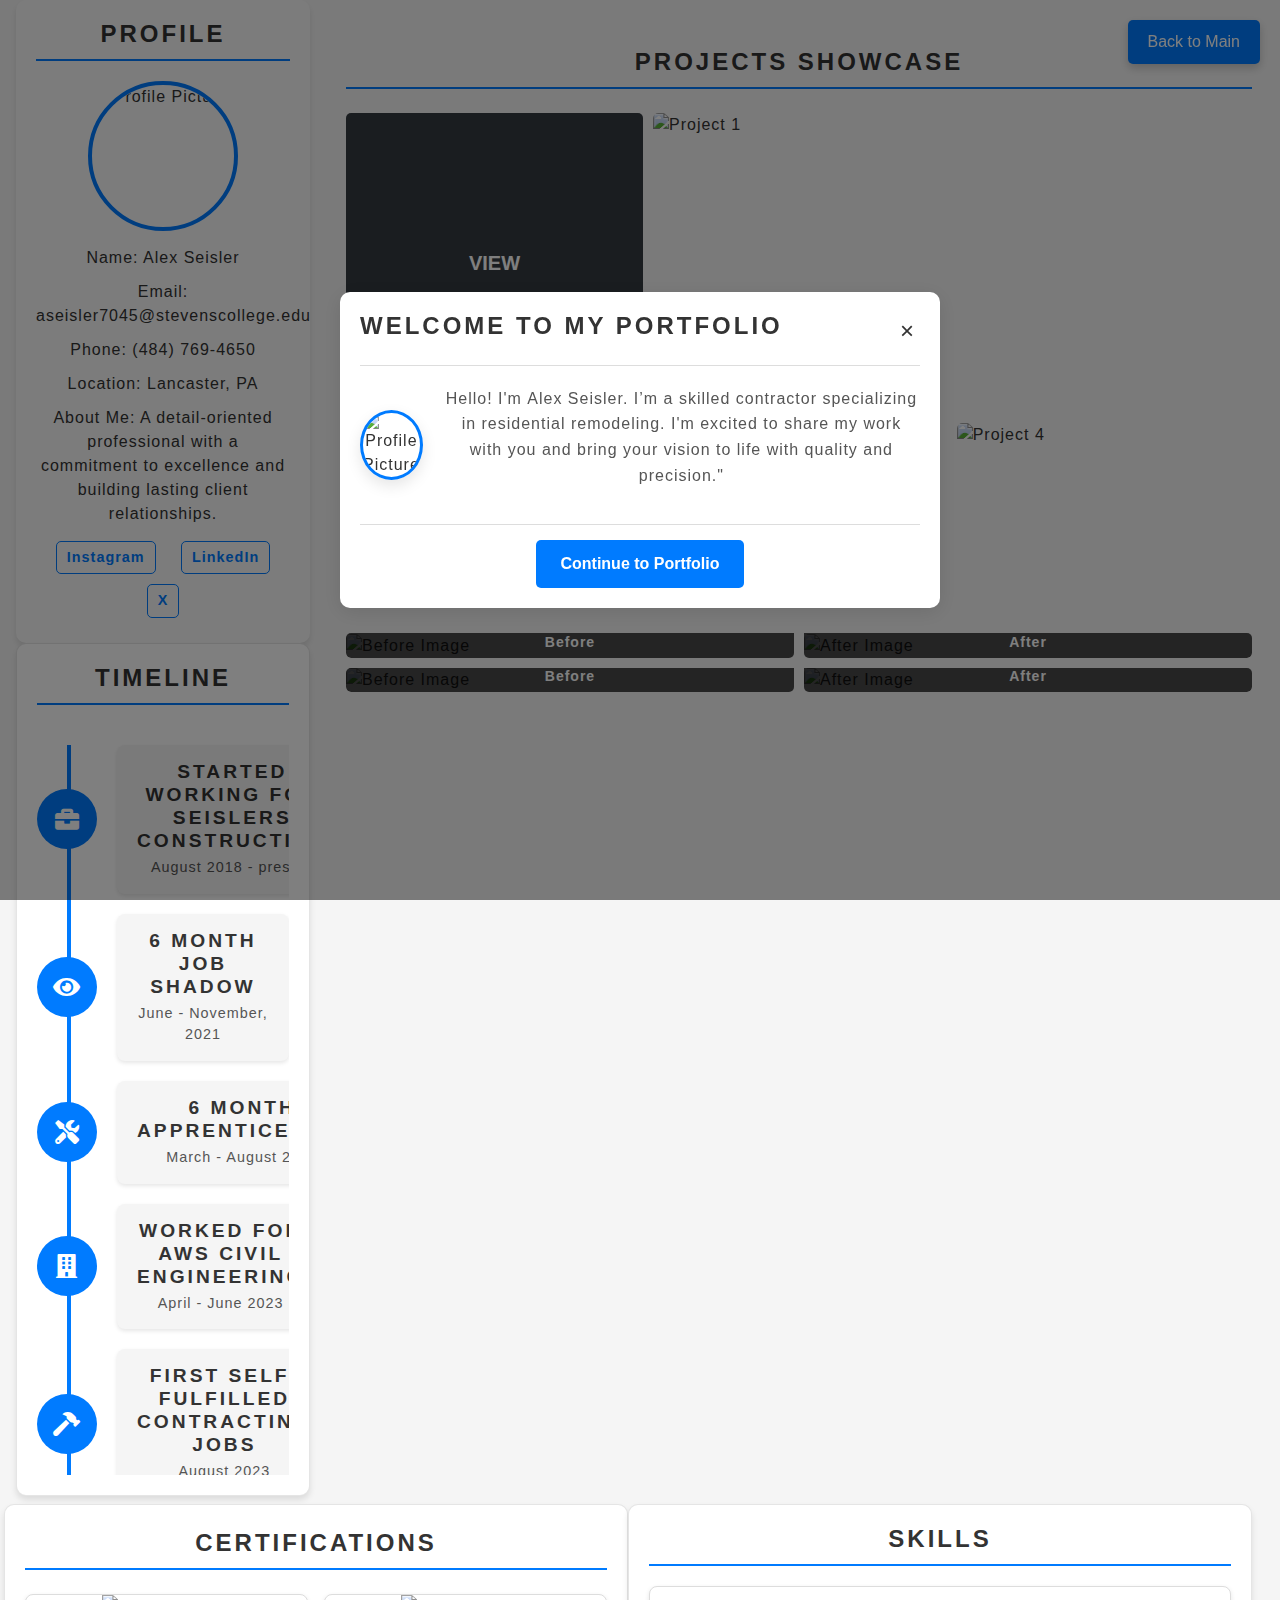
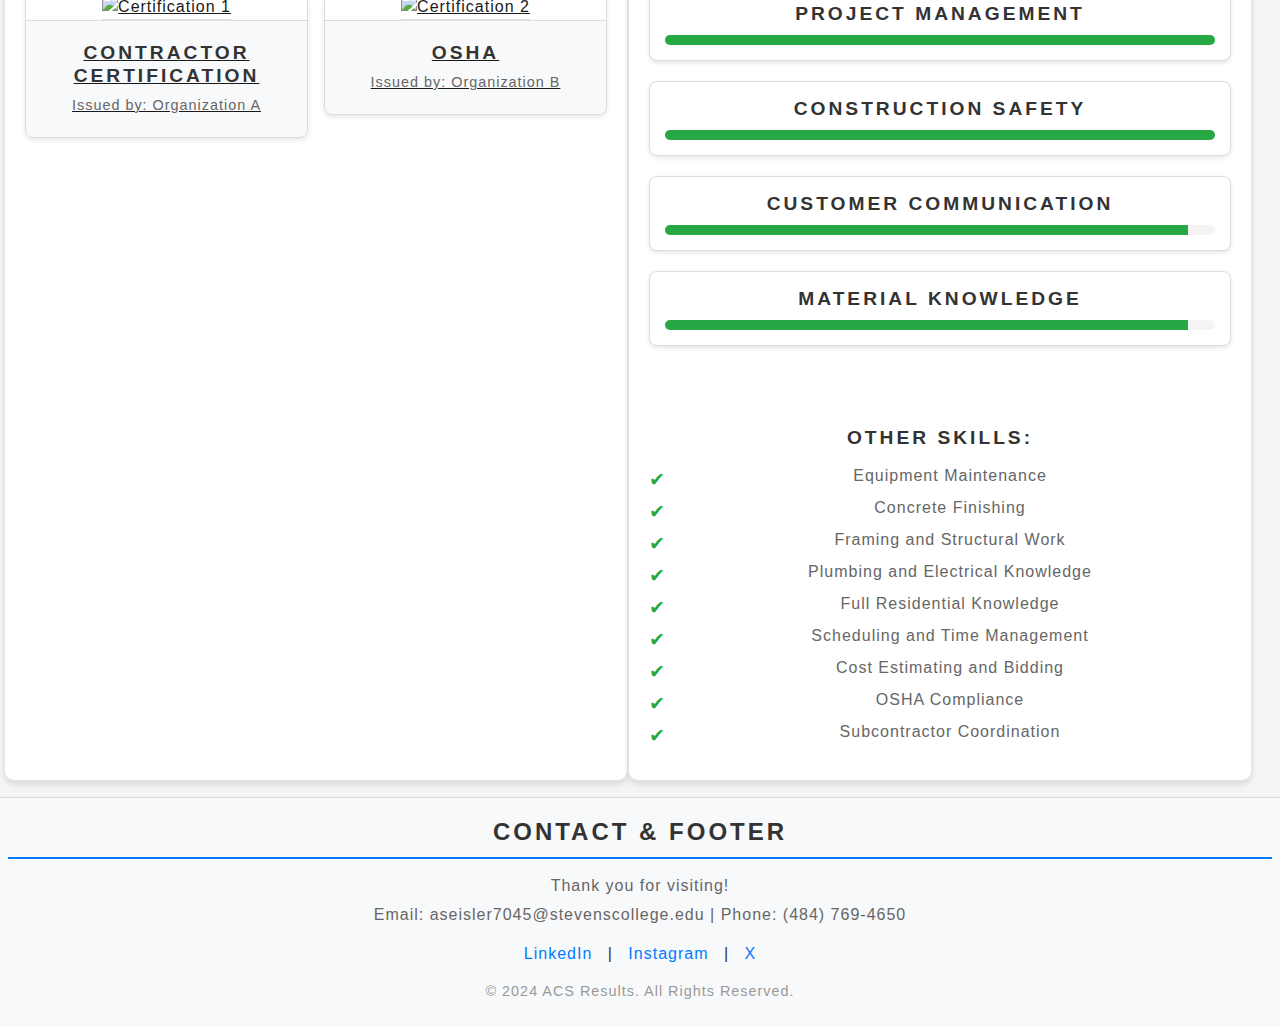
==== Alexander-Thomas-Portfolio/index.html @ a81b7d32 "Adding in folders for new templates" ====
<!DOCTYPE html>
<html lang="en">
<head>
  <meta charset="UTF-8">
  <meta name="viewport" content="width=device-width, initial-scale=1.0">
  <title>Alex Seislers Portfolio</title>
  <!-- Link to the Bootswatch Cosmo Theme -->
  <link href="../bootstrapThemes/bootstrap.min.css" rel="stylesheet">
  <link href="styles.css" rel="stylesheet">
  <script src="script.js"></script>
  <link href="https://cdnjs.cloudflare.com/ajax/libs/font-awesome/5.15.4/css/all.min.css" rel="stylesheet">
</head>
<body>
    <!--Back to main button-->
    <button id="backToMain" class="back-to-main-btn" onclick="window.location.href = '../index.html';">
        Back to Main
      </button>
<!-- Intro Popup -->
<div id="introPopup" class="popup-overlay" onclick="closePopup()">
    <div class="popup-content" onclick="event.stopPropagation()">
      <div class="popup-header">
        <h5 class="popup-title">Welcome to My Portfolio</h5>
        <button id="closePopup" class="popup-close-btn" onclick="closePopup()">×</button>
      </div>
      <div class="popup-body">
        <div class="popup-profile">
          <img src="images/images/Profile1.jpg" alt="Profile Picture" class="popup-profile-img">
        </div>
        <div class="popup-description">
          <p>Hello! I'm <strong>Alex Seisler.</strong> I’m a skilled contractor specializing in residential remodeling. I'm excited to share my work with you and bring your vision to life with quality and precision."</p>
        </div>
      </div>
      <div class="popup-footer">
        <button id="continueButton" class="popup-continue-btn" onclick="closePopup()">Continue to Portfolio</button>
      </div>
    </div>
  </div>



  <div class="container-fluid px-3">
    <!-- Desktop Layout -->
    <div class="row">
      <!-- Left Column: Profile and Timeline -->
      <div class="col-lg-3 col-md-4 col-12">
        <!-- Profile Section -->
        <div class="section profile-card">
            <h4>Profile</h4>
            <img src="images/images/Profile1.jpg" alt="Profile Picture" class="profile-img">
            <div class="profile-info">
              <p><strong>Name:</strong> Alex Seisler</p>
              <p><strong>Email:</strong> aseisler7045@stevenscollege.edu</p>
              <p><strong>Phone:</strong> (484) 769-4650</p>
              <p><strong>Location:</strong> Lancaster, PA</p>
              <p><strong>About Me:</strong> A detail-oriented professional with a commitment to excellence and building lasting client relationships.</p>
              <div class="portfolio-links">
                <a href="https://www.instagram.com/alex_seisler/" target="_blank">Instagram</a>
                <a href="https://www.linkedin.com/in/alexseisler/" target="_blank">LinkedIn</a>
                <a href="https://x.com/AlexSeisler" target="_blank">X</a>
              </div>
            </div>
          </div>

        <!-- Timeline Section -->
        
          

        <div class="section timeline bg-light">
          <h4>Timeline</h4>
          <div class="timeline-container">
            <div class="timeline-item">
              <div class="timeline-icon">
                <i class="fas fa-briefcase"></i>
              </div>
              <div class="timeline-content">
                <h5>Started Working for Seislers Construction</h5>
                <p>August 2018 - present</p>
              </div>
            </div>
            <div class="timeline-item">
              <div class="timeline-icon">
                <i class="fas fa-eye"></i> <!-- Icon for job shadow -->
              </div>
              <div class="timeline-content">
                <h5>6 month job shadow</h5>
                <p>June - November, 2021</p>
              </div>
            </div>
            <div class="timeline-item">
              <div class="timeline-icon">
                <i class="fas fa-tools"></i> <!-- Icon for apprenticeship -->
              </div>
              <div class="timeline-content">
                <h5>6 month apprenticeship</h5>
                <p>March - August 2022</p>
              </div>
            </div>
            <div class="timeline-item">
              <div class="timeline-icon">
                <i class="fas fa-building"></i> <!-- Icon for AWS Civil Engineering -->
              </div>
              <div class="timeline-content">
                <h5>Worked for AWS Civil Engineering</h5>
                <p>April - June 2023</p>
              </div>
            </div>
            <div class="timeline-item">
              <div class="timeline-icon">
                <i class="fas fa-hammer"></i> <!-- Icon for first contracting jobs -->
              </div>
              <div class="timeline-content">
                <h5>First self-fulfilled contracting jobs</h5>
                <p>August 2023</p>
              </div>
            </div>
          </div>
        </div>
        
          
      </div>
          

      <!-- Right Column: Projects, Certifications, Skills -->
      <div class="col-lg-9 col-md-8 col-12">
        <!-- Projects Showcase -->
        <div class="container mt-5">
            <h4 class="text-center mb-4">Projects Showcase</h4>
            <div class="projects-showcase">
                <!-- View Showcase Button -->
                <div class="showcase-item showcase-button">
                    <button class="btn btn-dark w-100 h-100 py-5 view-showcase-text" data-bs-toggle="modal" data-bs-target="#carouselModal">
                        View
                    </button>
                </div>
    
                <!-- Project Images with Different Sizes -->
                <div class="showcase-item large">
                    <img src="images/Contracting/project2-11.jpg" alt="Project 1" class="img-fluid" data-bs-toggle="modal" data-bs-target="#carouselModal" data-bs-slide-to="0">
                </div>
                <div class="showcase-item medium">
                    <img src="images/Contracting/project2-9.jpg" alt="Project 2" class="img-fluid" data-bs-toggle="modal" data-bs-target="#carouselModal" data-bs-slide-to="1">
                </div>
                <div class="showcase-item medium">
                    <img src="images/Contracting/project2-10.jpg" alt="Project 3" class="img-fluid" data-bs-toggle="modal" data-bs-target="#carouselModal" data-bs-slide-to="2">
                </div>
                <div class="showcase-item medium">
                    <img src="images/Contracting/project2-6.jpg" alt="Project 4" class="img-fluid" data-bs-toggle="modal" data-bs-target="#carouselModal" data-bs-slide-to="3">
                </div>
    
                <!-- Before and After Pairs -->
                <div class="showcase-item pair">
                    <div class="before" data-label="Before">
                        <img src="images/Contracting/project1-5.jpg" alt="Before Image" class="img-fluid" data-bs-toggle="modal" data-bs-target="#carouselModal" data-bs-slide-to="4">
                    </div>
                    <div class="after" data-label="After">
                        <img src="images/Contracting/project1-10.jpg" alt="After Image" class="img-fluid" data-bs-toggle="modal" data-bs-target="#carouselModal" data-bs-slide-to="5">
                    </div>
                </div>
    
                <div class="showcase-item pair">
                    <div class="before" data-label="Before">
                        <img src="images/Contracting/project3-1.jpg" alt="Before Image" class="img-fluid" data-bs-toggle="modal" data-bs-target="#carouselModal" data-bs-slide-to="6">
                    </div>
                    <div class="after" data-label="After">
                        <img src="images/Contracting/project3-6.jpg" alt="After Image" class="img-fluid" data-bs-toggle="modal" data-bs-target="#carouselModal" data-bs-slide-to="7">
                    </div>
                </div>
            </div>
        </div>
    
        <!-- Modal for Carousel -->
        <div class="modal fade" id="carouselModal" tabindex="-1" aria-labelledby="carouselModalLabel" aria-hidden="true">
            <div class="modal-dialog custom-modal-size">
                <div class="modal-content">
                    <div class="modal-header">
                        <h5 class="modal-title" id="carouselModalLabel">Project Details</h5>
                        <button type="button" class="btn-close" data-bs-dismiss="modal" aria-label="Close"></button>
                    </div>
                    <div class="modal-body">
                        <div id="carouselExample" class="carousel slide" data-bs-ride="carousel">
                            <div class="carousel-inner">
                                <!-- Carousel items -->
                                <div class="carousel-item active" data-bs-interval="false">
                                    <img src="images/Contracting/project2-11.jpg" class="d-block w-100" alt="Project 1">
                                    <div class="carousel-caption d-none d-md-block">
                                        <h5>Project 1</h5>
                                        <p>Installing fire code ceiling drywall</p>
                                    </div>
                                </div>
                                <div class="carousel-item" data-bs-interval="false">
                                    <img src="images/Contracting/project2-9.jpg" class="d-block w-100" alt="Project 2">
                                    <div class="carousel-caption d-none d-md-block">
                                        <h5>Project 2</h5>
                                        <p>Basic drywall paneling</p>
                                    </div>
                                </div>
                                <div class="carousel-item" data-bs-interval="false">
                                    <img src="images/Contracting/project2-10.jpg" class="d-block w-100" alt="Project 3">
                                    <div class="carousel-caption d-none d-md-block">
                                        <h5>Project 3</h5>
                                        <p>Rechecking all screws, prepping for FRP</p>
                                    </div>
                                </div>
                                <div class="carousel-item" data-bs-interval="false">
                                    <img src="images/Contracting/project2-6.jpg" class="d-block w-100" alt="Project 4">
                                    <div class="carousel-caption d-none d-md-block">
                                        <h5>Project 4</h5>
                                        <p>Setting glue, to install FRP</p>
                                    </div>
                                </div>
                                <div class="carousel-item" data-bs-interval="false">
                                    <img src="images/Contracting/project1-5.jpg" class="d-block w-100" alt="Before">
                                    <div class="carousel-caption d-none d-md-block">
                                        <h5>Before</h5>
                                        <p>Framing a second story to a residential house</p>
                                    </div>
                                </div>
                                <div class="carousel-item" data-bs-interval="false">
                                    <img src="images/Contracting/project1-10.jpg" class="d-block w-100" alt="After">
                                    <div class="carousel-caption d-none d-md-block">
                                        <h5>After</h5>
                                        <p>Framing completed</p>
                                    </div>
                                </div>
                                <div class="carousel-item" data-bs-interval="false">
                                    <img src="images/Contracting/project3-1.jpg" class="d-block w-100" alt="Before">
                                    <div class="carousel-caption d-none d-md-block">
                                        <h5>Before</h5>
                                        <p>Patio/pavillion, set the layout up</p>
                                    </div>
                                </div>
                                <div class="carousel-item" data-bs-interval="false">
                                    <img src="images/Contracting/project3-6.jpg" class="d-block w-100" alt="After">
                                    <div class="carousel-caption d-none d-md-block">
                                        <h5>After</h5>
                                        <p>Finished results</p>
                                    </div>
                                </div>
                            </div>
                            <!-- Carousel Controls -->
                            <button class="carousel-control-prev" type="button" data-bs-target="#carouselExample" data-bs-slide="prev">
                                <span class="carousel-control-prev-icon" aria-hidden="true"></span>
                                <span class="visually-hidden">Previous</span>
                            </button>
                            <button class="carousel-control-next" type="button" data-bs-target="#carouselExample" data-bs-slide="next">
                                <span class="carousel-control-next-icon" aria-hidden="true"></span>
                                <span class="visually-hidden">Next</span>
                            </button>
                        </div>
                    </div>
                </div>
            </div>
        </div>
    </div>
    
    <!-- JavaScript for Carousel Modal -->
    <script>
        document.addEventListener('DOMContentLoaded', () => {
        // Attach click event to all project images for carousel modal
        document.querySelectorAll('.showcase-item img').forEach(image => {
            image.addEventListener('click', () => {
                const index = image.getAttribute('data-bs-slide-to'); // Get the data-bs-slide-to attribute
                const carousel = new bootstrap.Carousel(document.querySelector('#carouselExample'));
                carousel.to(index); // Set the carousel to the clicked image's index

                const modal = new bootstrap.Modal(document.getElementById('carouselModal'));
                modal.show(); // Show the modal with the carousel
            });
        });

        const modalElement = document.getElementById('carouselModal');

        // Event when modal is hidden
        modalElement.addEventListener('hidden.bs.modal', function () {
            // Ensure the backdrop is removed
            const backdrops = document.querySelectorAll('.modal-backdrop');
            backdrops.forEach(backdrop => backdrop.remove());

            // Reset the carousel to the first slide
            const carousel = new bootstrap.Carousel(document.querySelector('#carouselExample'));
            carousel.to(0);

            // Re-enable scrolling on the main page
            document.body.classList.remove('modal-open');
            document.body.style.overflow = '';
            document.body.style.paddingRight = '';
        });

        // Explicitly handle modal close button to avoid lingering styles
        const closeButton = document.querySelector('.btn-close');
        closeButton.addEventListener('click', function () {
            const modal = bootstrap.Modal.getInstance(modalElement); // Get the modal instance
            modal.hide(); // Hide the modal explicitly
        });
    });

    </script>
    
    
        
          

        <!-- Certifications and Skills -->
        <div class="row mt-2">
            <div class="col-lg-6 col-md-6 col-12 section bg-light py-4">
                <h4 class="text-center mb-4">Certifications</h4>
                <div class="row g-3">
                    <!-- Certification Card 1 -->
                    <div class="col-md-6">
                        <a href="https://hic.attorneygeneral.gov/login.aspx" target="_blank" class="cert-link">
                            <div class="cert-card">
                                <div class="cert-img">
                                    <img src="images/images/1486070756_blob.jpg" alt="Certification 1" class="img-fluid">
                                </div>
                                <div class="cert-info">
                                    <h5>Contractor Certification</h5>
                                    <p>Issued by: Organization A</p>
                                </div>
                            </div>
                        </a>
                    </div>
                
                    <!-- Certification Card 2 -->
                    <div class="col-md-6">
                        <a href="https://www.oshaeducationcenter.com/osha-10-hour-training/?gad_source=1&gclid=EAIaIQobChMIvsDOxoaFigMV8UdHAR1AxSDAEAAYASAAEgL7evD_BwE" target="_blank" class="cert-link">
                            <div class="cert-card">
                                <div class="cert-img">
                                    <img src="images/images/Osha.png" alt="Certification 2" class="img-fluid">
                                </div>
                                <div class="cert-info">
                                    <h5>OSHA</h5>
                                    <p>Issued by: Organization B</p>
                                </div>
                            </div>
                        </a>
                    </div>
                </div>
                
              </div>
              <div class="col-lg-6 col-md-6 col-12 section bg-light">
                <h4>Skills</h4>
                <div class="skills-container">
                  <!-- Left side: Progress Bar Skills -->
                  <div class="progress-skills">
                    <div class="skill-card">
                      <h5>Project Management</h5>
                      <div class="skill-bar">
                        <div class="skill-level" style="width: 100%;"></div>
                      </div>
                    </div>
                    <div class="skill-card">
                      <h5>Construction Safety</h5>
                      <div class="skill-bar">
                        <div class="skill-level" style="width: 100%;"></div>
                      </div>
                    </div>
                    <div class="skill-card">
                      <h5>Customer Communication</h5>
                      <div class="skill-bar">
                        <div class="skill-level" style="width: 95%;"></div>
                      </div>
                    </div>
                    <div class="skill-card">
                      <h5>Material Knowledge</h5>
                      <div class="skill-bar">
                        <div class="skill-level" style="width: 95%;"></div>
                      </div>
                    </div>
                  </div>
                  <!-- Right side: Additional Skills (Without Progress Bars) -->
                  <div class="additional-skills">
                    <h5>Other Skills:</h5>
                    <ul>
                      <li>Equipment Maintenance</li>
                      <li>Concrete Finishing</li>
                      <li>Framing and Structural Work</li>
                      <li>Plumbing and Electrical Knowledge</li>
                      <li>Full Residential Knowledge</li>
                      <li>Scheduling and Time Management</li>
                      <li>Cost Estimating and Bidding</li>
                      <li>OSHA Compliance</li>
                      <li>Subcontractor Coordination</li>
                    </ul>
                  </div>
                </div>
              </div>
              
              
        </div>
      </div>
    </div>
    <!-- Footer -->
    <div class="row mt-3">
        <div class="col-12 section footer">
          <h4>Contact & Footer</h4>
          <p>Thank you for visiting!</p>
          <p>Email: aseisler7045@stevenscollege.edu | Phone: (484) 769-4650</p>
          <div class="footer-links">
            <a href="https://www.instagram.com/alex_seisler/" target="_blank">LinkedIn</a> | 
            <a href="https://www.instagram.com/alex_seisler/" target="_blank">Instagram</a> | 
            <a href="https://x.com/AlexSeisler" target="_blank">X</a>
          </div>
          <p>&copy; 2024 ACS Results. All Rights Reserved.</p>
        </div>
      </div>
  </div>

  <!-- Bootstrap JS (required for modal functionality) -->
  <script src="https://cdn.jsdelivr.net/npm/bootstrap@5.3.0/dist/js/bootstrap.bundle.min.js"></script>
  <script>
    // JavaScript to open the modal and jump to the clicked image
  document.querySelectorAll('.clickable-image').forEach((image, index) => {
    image.addEventListener('click', () => {
        const carousel = new bootstrap.Carousel(document.querySelector('#carouselExample'));
        carousel.to(index);  // Jump to the clicked image's position in the carousel
        var modal = new bootstrap.Modal(document.getElementById('carouselModal'));
        modal.show(); // Show the modal
    });
});
  </script>
</body>
</html>
---- Alexander-Thomas-Portfolio/styles.css ----
/* Base Styles */
body {
    font-family: 'Roboto', sans-serif;
    margin: 0;
    padding: 0;
    background: var(--bg-color);
    color: var(--text-color);
  }
  
  h4 {
    font-size: 1.5rem;
    color: var(--accent-color);
    border-bottom: 2px solid var(--accent-color);
    padding-bottom: 10px;
    margin-bottom: 15px;
  }
  
  /* Main Section */
  .main {
    padding: 20px;
    margin-bottom: 20px;
    border-radius: 8px;
    background: var(--section-bg);
    box-shadow: 0 2px 8px rgba(0, 0, 0, 0.1);
  }
  
  /* Profile Section */
/* Profile Section Styles */

  /* General Section Styling */
.section {
    background-color: var(--bg-light-color, #f9f9f9);
    padding: 20px;
    border-radius: 10px;
    box-shadow: 0 4px 6px rgba(0, 0, 0, 0.1);
    text-align: center;
    transition: transform 0.3s ease, box-shadow 0.3s ease;
  }
  
  .section:hover {
    box-shadow: 0 8px 12px rgba(0, 0, 0, 0.2);
  }
  
  .section h4 {
    font-size: 1.5rem;
    color: var(--primary-color, #333);
    margin-bottom: 20px;
    font-weight: bold;
  }
  
  .section {
    animation: fadeIn 0.6s ease;
  }
  
  /* Profile Card Specific Sizing */
  .profile-card {
    max-width: 400px;
    margin: 0 auto;
  }
  .profile-card:hover{
    transform: scale(1.05);
  }
  
  .profile-img {
    border-radius: 50%;
    width: 150px;
    height: 150px;
    display: block;
    margin: 0 auto 15px;
    border: 4px solid var(--accent-color, #007bff);
    object-fit: cover;
    transition: border-color 0.3s ease, transform 0.3s ease;
  }
  
  .profile-img:hover {
    border-color: var(--hover-color, #0056b3);
    transform: rotate(10deg);
  }
  
  .profile-info p {
    font-size: 1rem;
    color: var(--text-color, #666);
    margin-bottom: 10px;
    line-height: 1.5;
    transition: color 0.3s ease;
  }
  
  .profile-info p:hover {
    color: var(--primary-color, #333);
  }
  
  .profile-info a {
    color: var(--accent-color, #007bff);
    text-decoration: none;
    font-weight: bold;
  }
  
  .profile-info a:hover {
    text-decoration: underline;
  }
  
  .portfolio-links a {
    display: inline-block;
    margin: 5px 10px;
    font-size: 0.9rem;
    color: var(--accent-color, #007bff);
    text-decoration: none;
    padding: 5px 10px;
    border: 1px solid var(--accent-color, #007bff);
    border-radius: 5px;
    transition: all 0.3s ease-in-out;
  }
  
  .portfolio-links a:hover {
    background-color: var(--accent-color, #007bff);
    color: #fff;
    transform: translateY(-3px);
    box-shadow: 0 4px 6px rgba(0, 0, 0, 0.1);
  }
  
  /* Timeline Section */
  .timeline-container {
    display: flex;
    flex-direction: column;
    position: relative;
    padding: 20px 0;
    overflow-y: scroll;
    max-height: 750px;
    gap: 20px; /* Space between timeline items */
  }
  
  .timeline-item {
    display: flex;
    align-items: center;
    position: relative;
    gap: 20px; /* Space between icon and content */
  }
  
  .timeline-item::before {
    content: "";
    position: absolute;
    width: 4px;
    background: #007bff;
    height: calc(100% + 20px);
    left: 30px;
    top: 0;
    z-index: 0;
  }
  
  .timeline-icon {
    width: 60px; /* Uniform width */
    height: 60px; /* Uniform height */
    background: #007bff; /* Background color */
    color: #fff; /* Icon color */
    display: flex;
    align-items: center;
    justify-content: center;
    border-radius: 50%; /* Circular background */
    font-size: 1.5rem; /* Icon size */
    z-index: 1;
    position: relative;
    flex-shrink: 0; /* Prevent shrinking */
  }
  
  .timeline-content {
    background: #f5f5f5;
    padding: 15px 20px;
    border-radius: 8px;
    box-shadow: 0 2px 4px rgba(0, 0, 0, 0.1);
    flex: 1; /* Allows content to take remaining space */
  }
  
  .timeline-content h5 {
    margin: 0;
    color: #333;
    font-size: 1.2rem;
  }
  
  .timeline-content p {
    margin: 5px 0 0;
    font-size: 0.9rem;
    color: #555;
  }
  
  /* Project Showcase Section */
  .projects-showcase {
    display: flex;
    flex-wrap: wrap;
    gap: 10px;
    justify-content: space-between;
  }
  
  .showcase-item {
    display: flex;
    align-items: center;
    justify-content: center;
    overflow: hidden;
    position: relative;
    border-radius: 5px;
  }
  
  .showcase-button {
    flex: 1 1 calc(33.33% - 10px);
    background-color: black;
    color: white;
    text-align: center;
  }
  
  .showcase-item img {
    width: 100%;
    height: 100%;
    object-fit: cover;
    transition: transform 0.3s ease;
    border-radius: 5px;
  }
  
  .showcase-item img:hover {
    transform: scale(1.05);
    cursor: pointer;
  }
  
  .showcase-item.large {
    flex: 1 1 calc(66.66% - 10px);
    height: 300px;
  }
  
  .showcase-item.medium {
    flex: 1 1 calc(33.33% - 10px);
    height: 200px;
  }
  
  .showcase-item.small {
    flex: 1 1 calc(25% - 10px);
    height: 150px;
  }
  
  .showcase-item.pair {
    display: flex;
    gap: 10px;
    width: 100%;
    position: relative;
    align-items: stretch;
  }
  
  .showcase-item.pair .before,
  .showcase-item.pair .after {
    flex: 1;
    position: relative;
    overflow: hidden;
  }
  
  .showcase-item.pair .before img,
  .showcase-item.pair .after img {
    width: 100%;
    height: 100%;
    object-fit: cover;
    transition: transform 0.3s ease;
    border-radius: 5px;
  }
  
  .showcase-item.pair .before::after,
  .showcase-item.pair .after::after {
    content: attr(data-label);
    position: absolute;
    bottom: 0;
    left: 0;
    width: 100%;
    background-color: rgba(0, 0, 0, 0.7);
    color: white;
    text-align: center;
    padding: 5px 0;
    font-size: 14px;
    font-weight: bold;
    border-bottom-left-radius: 5px;
    border-bottom-right-radius: 5px;
    pointer-events: none;
  }
  
  .showcase-item.pair .before img:hover,
  .showcase-item.pair .after img:hover {
    transform: scale(1.05);
    cursor: pointer;
  }
  
  /* Skills Section */
  .skills-list {
    display: flex;
    flex-wrap: wrap;
    gap: 15px;
  }
  
  .skills-item {
    background: var(--accent-color);
    color: white;
    padding: 10px;
    border-radius: 5px;
    font-size: 1rem;
    transition: background-color 0.3s ease;
  }
  
  .skills-item:hover {
    background: #0056b3;
  }
  
  /* New Skills Section Styling */
/* Skills List Section */
/* Container for both the progress bar skills and additional skills */
.skills-container {
  display: flex;
  justify-content: space-between;
  gap: 30px; /* Space between the two sections */
  flex-wrap: wrap; /* Allow wrapping on smaller screens */
}

/* Left side - Progress Bar Skills */
.progress-skills {
  flex: 1;
  min-width: 300px; /* Prevents the column from shrinking too much */
}

/* Individual Skill Cards (with progress bars) */
.skill-card {
  background-color: #fff;
  padding: 15px;
  border: 1px solid #ddd;
  border-radius: 8px;
  box-shadow: 0 2px 5px rgba(0, 0, 0, 0.1);
  transition: transform 0.3s ease, box-shadow 0.3s ease;
  margin-bottom: 20px; /* Adds space between skills */
}

.skill-card:hover {
  transform: translateY(-5px);
  box-shadow: 0 4px 15px rgba(0, 0, 0, 0.2);
}

.skill-card h5 {
  font-size: 1.2rem;
  margin-bottom: 10px;
  color: #333;
}

/* Skill Progress Bar */
.skill-bar {
  background-color: #f4f4f4;
  border-radius: 5px;
  height: 10px;
  overflow: hidden;
}

.skill-level {
  height: 100%;
  background-color: #28a745; /* Green color for skill progress */
  transition: width 0.3s ease-in-out;
}

/* Hover effect for the skill bar */
.skill-card:hover .skill-level {
  background-color: #007bff; /* Change color on hover */
}

/* Right side - Additional Skills (No Progress Bars) */
.additional-skills {
  flex: 1;
  margin-top: 30px;
  min-width: 300px; /* Prevents the column from shrinking too much */
}

.additional-skills h5 {
  font-size: 1.2rem;
  color: #333;
  margin-bottom: 15px;
}

.additional-skills ul {
  list-style-type: none; /* Removes default bullets */
  padding-left: 0;
}

.additional-skills li {
  font-size: 1rem;
  color: #666;
  margin-bottom: 8px;
  padding-left: 20px;
  position: relative;
}

/* Custom Bullet Points (Checkmarks) */
.additional-skills li::before {
  content: '✔'; /* Use a checkmark icon */
  position: absolute;
  left: 0;
  color: #28a745; /* Green color for checkmark */
  font-size: 1.2rem;
  top: 2px;
}

/* Hover effect for the list items */
.additional-skills li:hover {
  color: #007bff;
}

.additional-skills li:hover::before {
  color: #007bff;
}

/* Responsive layout for smaller screens */
@media (max-width: 768px) {
  .skills-container {
      flex-direction: column; /* Stack items vertically */
      gap: 15px; /* Reduce gap for smaller screens */
  }

  .progress-skills,
  .additional-skills {
      margin: 0 auto; /* Center-align for better visuals */
      width: 100%; /* Take full width of the container */
  }
}

  
  /* General Styling for Section */
  h4 {
    font-size: 1.5rem;
    color: #333;
    margin-bottom: 20px;
  }
  
  
  
  /* Certifications Section */
  .certifications-list {
    display: flex;
    flex-wrap: wrap;
    gap: 15px;
  }
  
  .certifications-item {
    background: var(--accent-color);
    color: white;
    padding: 10px;
    border-radius: 5px;
    font-size: 1rem;
    transition: background-color 0.3s ease, transform 0.3s ease;
  }
  
  .certifications-item:hover {
    background: #0056b3;
    transform: translateY(-3px);
  }
  
  /* New Styles for Interactive Cards */
  .cert-card {
    background-color: #fff;
    border: 1px solid #ddd;
    border-radius: 8px;
    overflow: hidden;
    transition: transform 0.3s ease, box-shadow 0.3s ease;
    text-align: center;
    box-shadow: 0 2px 5px rgba(0, 0, 0, 0.1); /* Base shadow */
    flex: 1 1 calc(50% - 15px); /* Adjusts to fit two items per row */
  }
  
  .cert-card:hover {
    transform: translateY(-5px);
    box-shadow: 0 4px 15px rgba(0, 0, 0, 0.2); /* Enhanced shadow on hover */
  }
  
  /* Optional shadow effect for the cert-info section */
  .cert-info {
    padding: 20px;
    background-color: #f8f9fa; /* Light gray background */
    border-top: 1px solid #ddd;
    text-align: center; /* Align text to the center */
    box-shadow: 0 2px 5px rgba(0, 0, 0, 0.1); /* Add shadow for cert-info */
    transition: box-shadow 0.3s ease; /* Smooth transition for the shadow */
  }
  
  .cert-info:hover {
    box-shadow: 0 4px 10px rgba(0, 0, 0, 0.2); /* Enhanced shadow when hovering over the info section */
  }
  
  /* Make all images the same height for uniformity */
  .cert-img img {
    width: 100%;
    height: 200px; /* Fixed height for uniform image size */
    object-fit: cover;
    border-bottom: 1px solid #ddd;
  }
  
  .cert-info h5 {
    font-size: 1.2rem;
    margin-bottom: 8px;
    color: #333;
  }
  
  .cert-info p {
    font-size: 0.9rem;
    color: #666;
    margin-bottom: 0;
  }
  
  .cert-info .cert-info-details {
    font-size: 0.85rem;
    color: #999;
    margin-top: 10px;
  }
  
  
  /* Modal and Custom Styling */
 /* Modal Content Styling */
.modal-content {
    background-color: #f8f9fa;
    text-align: center;
    padding: 20px;
    border-radius: 12px;
    border: 1px solid #ddd;
    box-shadow: 0 4px 20px rgba(0, 0, 0, 0.1);
    transition: transform 0.3s ease-in-out;
  }
  
  .modal-content:hover {
    transform: scale(1.02);
  }
  
/* Intro Popup Styling */
/* Custom Style for Intro Modal */
/* Popup Overlay (Background) */
.popup-overlay {
    display: none;
    position: fixed;
    top: 0;
    left: 0;
    right: 0;
    bottom: 0;
    background-color: rgba(0, 0, 0, 0.5); /* Dark overlay */
    z-index: 9999; /* Ensure the popup is on top */
    justify-content: center;
    align-items: center;
    transition: opacity 0.3s ease;
}

/* Popup Content Box */
.popup-content {
    background-color: #fff;
    border-radius: 10px;
    box-shadow: 0 4px 20px rgba(0, 0, 0, 0.1);
    width: 80%;
    max-width: 600px;
    padding: 20px;
    text-align: center;
    transform: scale(0.95); /* Start slightly smaller for a smooth effect */
    transition: transform 0.3s ease;
}

/* Popup Header (Title and Close Button) */
.popup-header {
    display: flex;
    justify-content: space-between;
    align-items: center;
    padding-bottom: 15px;
    border-bottom: 1px solid #ddd;
}

.popup-title {
    font-size: 1.5rem;
    font-weight: bold;
    color: #333;
}

.popup-close-btn {
    background: transparent;
    border: none;
    font-size: 1.5rem;
    color: #333;
    cursor: pointer;
    transition: color 0.3s ease;
}

.popup-close-btn:hover {
    color: #007bff;
}

/* Popup Body (Profile and Description) */
.popup-body {
    display: flex;
    justify-content: center;
    align-items: center;
    padding: 20px 0;
}

.popup-profile {
    margin-right: 20px;
}

.popup-profile-img {
    width: 100px;
    height: auto;
    border-radius: 50%;
    border: 3px solid #007bff;
    box-shadow: 0 6px 15px rgba(0, 0, 0, 0.1);
    transition: transform 0.3s ease;
}

.popup-profile-img:hover {
    transform: scale(1.1); /* Zoom effect on hover */
}

.popup-description {
    font-size: 1rem;
    color: #555;
    line-height: 1.6;
}

/* Popup Footer (Continue Button) */
.popup-footer {
    padding-top: 15px;
    border-top: 1px solid #ddd;
}

.popup-continue-btn {
    background-color: #007bff;
    color: white;
    border: none;
    padding: 12px 24px;
    font-size: 1rem;
    font-weight: bold;
    border-radius: 5px;
    cursor: pointer;
    transition: background-color 0.3s ease;
}

.popup-continue-btn:hover {
    background-color: #0056b3;
}

/* Show Popup (Make visible) */
.popup-overlay.show {
    display: flex;
    opacity: 1;
}

.popup-overlay .popup-content {
    transform: scale(1); /* Scale to normal size */
}



 
  
  /* Footer Section */
 /* Footer Section */
.footer {
    background-color: #f8f9fa;
    padding: 20px;
    text-align: center;
    border-top: 1px solid #ddd;
  }
  
  .footer h4 {
    font-size: 1.5rem;
    color: #333;
    margin-bottom: 15px;
  }
  
  .footer p {
    font-size: 1rem;
    color: #666;
    margin: 5px 0;
  }
  
  .footer .footer-links {
    margin: 15px 0;
  }
  
  .footer .footer-links a {
    color: #007bff;
    text-decoration: none;
    margin: 0 10px;
  }
  
  .footer .footer-links a:hover {
    text-decoration: underline;
  }
  
  .footer p:last-child {
    font-size: 0.9rem;
    color: #999;
  }
  
  
  /* Carousel Section */
  .carousel-caption {
    background-color: rgba(0, 0, 0, 0.5);
    padding: 10px 15px;
    border-radius: 5px;
    max-width: 100%;
    position: absolute;
    bottom: 0;
    text-align: center;
    left: 0;
    right: 0;
  }
  
  .carousel-caption h5 {
    font-size: 1.5rem;
    font-weight: bold;
    color: #fff;
    text-shadow: 1px 1px 3px rgba(0, 0, 0, 0.7);
    margin-bottom: 5px;
  }
  
  .carousel-caption p {
    font-size: 1rem;
    color: #eee;
    line-height: 1.4;
    margin-bottom: 0;
    text-shadow: 1px 1px 3px rgba(0, 0, 0, 0.7);
  }
  
  .carousel-inner img {
    height: 600px;
    object-fit: cover;
    width: 100%;
  }
  
  /* Custom Modal Size */
  .custom-modal-size {
    max-width: 90%;
    margin: 1.75rem auto;
  }
  .view-showcase-text
  {
    font-size: 20px;
  }
  

/* Carousel control buttons with black background initially */


/* Carousel control icons with darker background */
.carousel-control-prev-icon, .carousel-control-next-icon {
    background-color: rgba(0, 0, 0, 1); /* Black background for the icons */
    width: 40px; /* Increase the size of the icons */
    height: 40px; /* Increase the size of the icons */
    border-radius: 50%; /* Keep them round */
    transition: background-color 0.3s ease, transform 0.3s ease; /* Smooth transition */
}

.carousel-control-prev-icon:hover, .carousel-control-next-icon:hover {
    background-color: rgba(0, 0, 0, .8); /* Darker background on hover */
    transform: scale(1.2); /* Enlarge the icons on hover */
}

/* Position the controls properly (left and right) */



  @media (max-width: 768px) {
    .custom-modal-size {
      max-width: 95%;
    }
  
    .carousel-inner img {
      height: 300px;
    }
  
    .carousel-caption {
      font-size: 0.875rem;
      padding: 5px;
    }
  }
  
 /* Global Styles */
:root {
    --bg-color: #f5f5f5; /* Default to theme1 */
    --text-color: #333;
    --section-bg: #fff;
    --accent-color: #007bff;
  }
  
  /*Back to main button*/
  /* Back to Main Button Styling */
.back-to-main-btn {
    position: fixed;  /* Fixed position so it stays in the top-right corner */
    top: 20px;        /* Space from the top of the page */
    right: 20px;      /* Space from the right edge of the page */
    padding: 10px 20px; /* Button padding for a nice size */
    font-size: 1rem;   /* Font size */
    background-color: #007bff; /* Blue background */
    color: white;      /* White text */
    border: none;      /* Remove default border */
    border-radius: 5px; /* Rounded corners */
    cursor: pointer;   /* Pointer cursor on hover */
    box-shadow: 0 4px 10px rgba(0, 0, 0, 0.2); /* Slight shadow */
    transition: background-color 0.3s, transform 0.3s; /* Smooth transitions */
    z-index:90;
}
  
  .back-to-main-btn:hover {
    background-color: #0056b3; /* Darker blue on hover */
    transform: scale(1.05); /* Slight scale effect on hover */
  }
  
  .back-to-main-btn:focus {
    outline: none; /* Remove focus outline */
  }
  
  @media (max-width: 768px) {
    .back-to-main-btn {
      font-size: 0.875rem; /* Smaller font size for mobile */
      padding: 8px 15px;    /* Adjust padding for mobile */
    }
  }
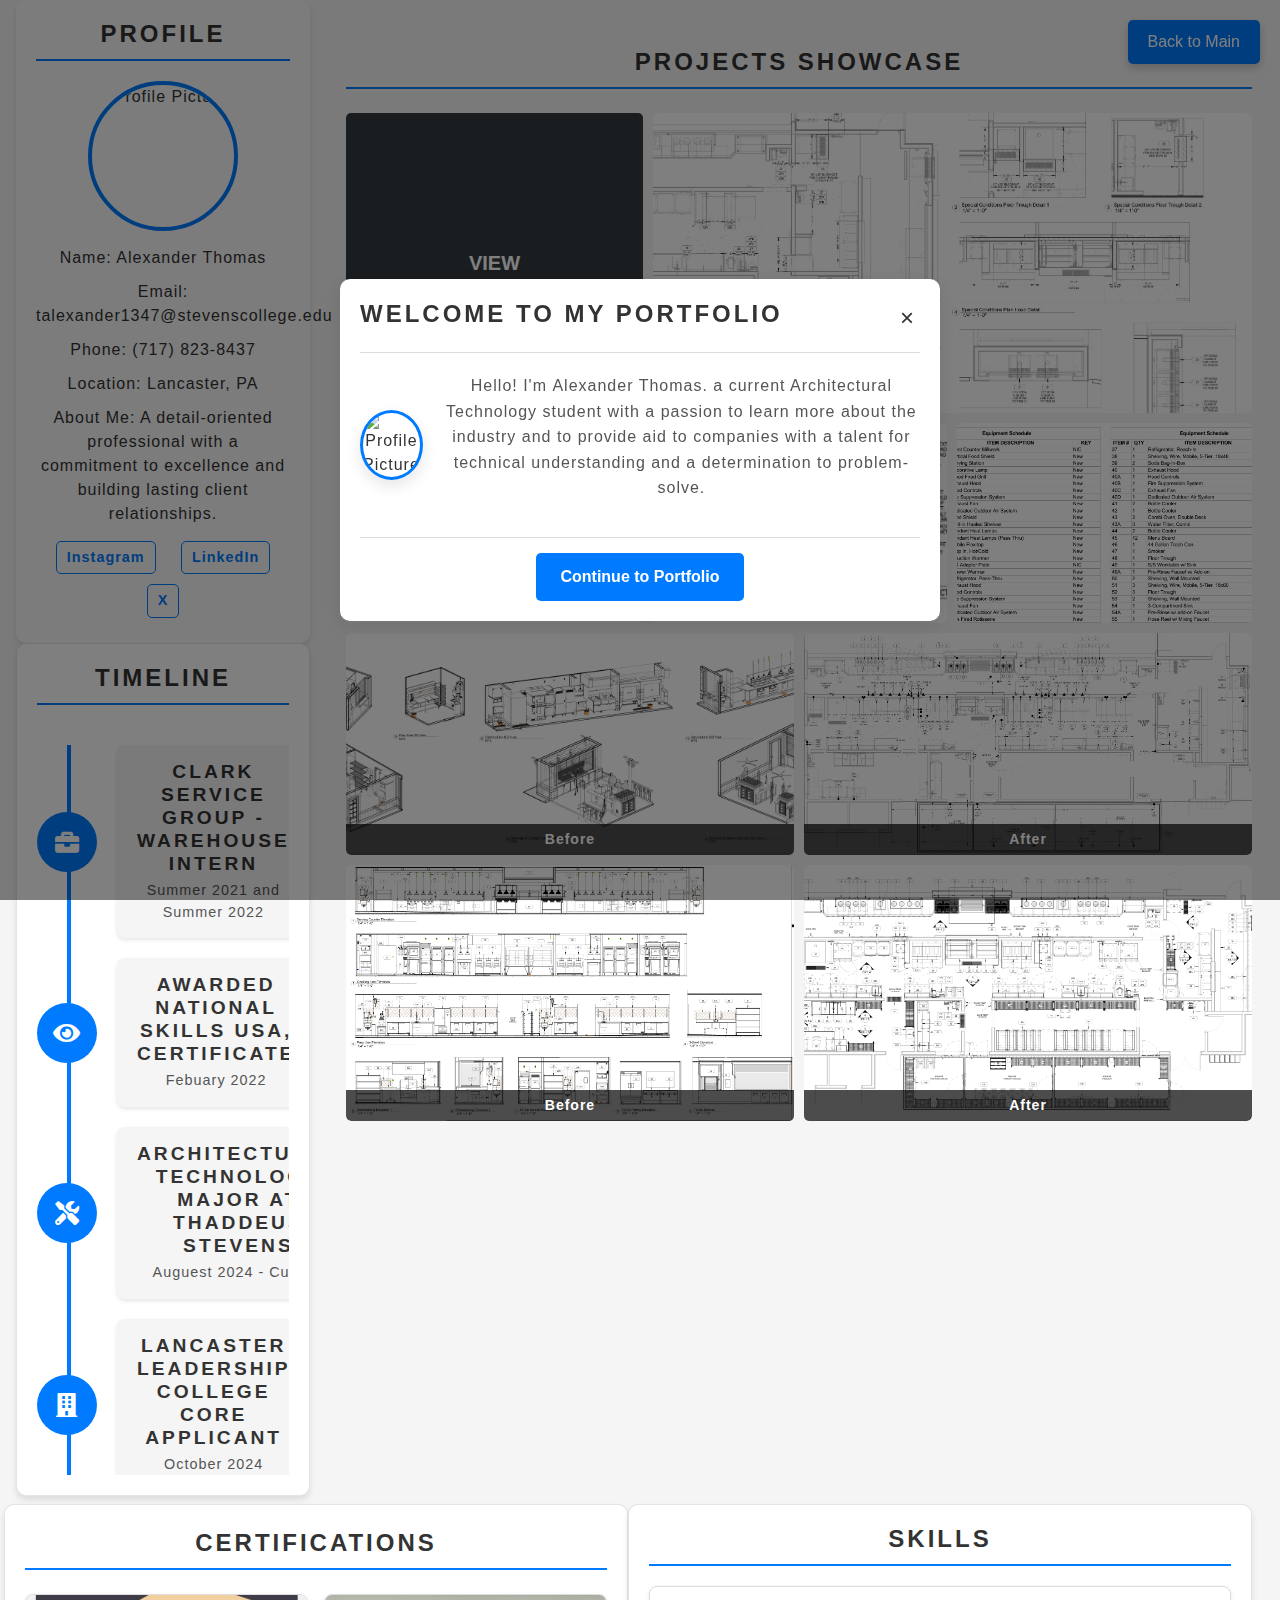
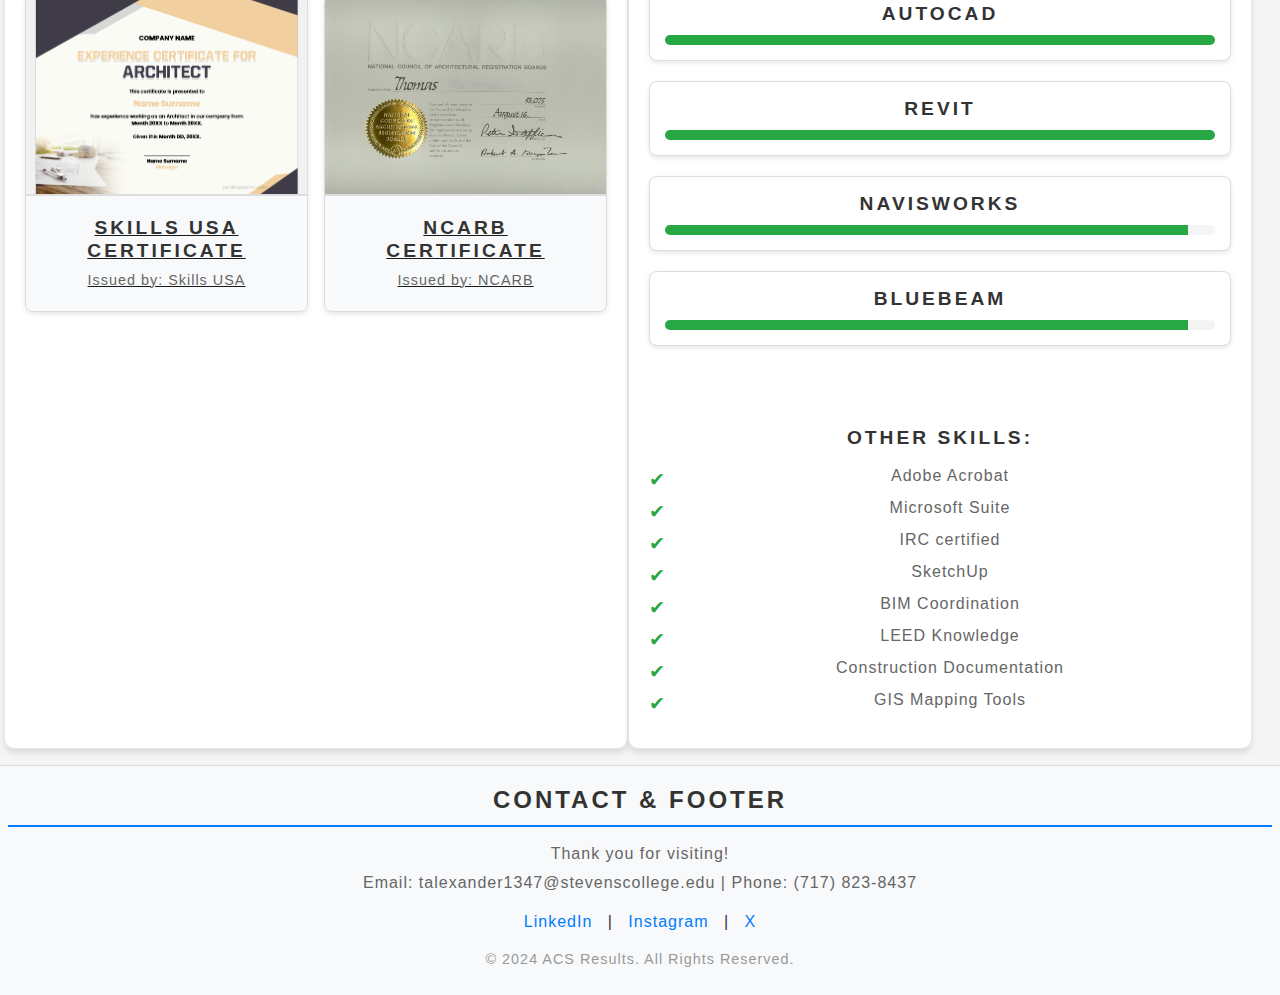
==== commit be0ea8fa: "full Alexander thomas template" ====
--- a/Alexander-Thomas-Portfolio/index.html
+++ b/Alexander-Thomas-Portfolio/index.html
@@ -3,7 +3,7 @@
 <head>
   <meta charset="UTF-8">
   <meta name="viewport" content="width=device-width, initial-scale=1.0">
-  <title>Alex Seislers Portfolio</title>
+  <title>Alexander Thomas's Portfolio</title>
   <!-- Link to the Bootswatch Cosmo Theme -->
   <link href="../bootstrapThemes/bootstrap.min.css" rel="stylesheet">
   <link href="styles.css" rel="stylesheet">
@@ -24,10 +24,10 @@
       </div>
       <div class="popup-body">
         <div class="popup-profile">
-          <img src="images/images/Profile1.jpg" alt="Profile Picture" class="popup-profile-img">
+          <img src="images/profile.png" alt="Profile Picture" class="popup-profile-img">
         </div>
         <div class="popup-description">
-          <p>Hello! I'm <strong>Alex Seisler.</strong> I’m a skilled contractor specializing in residential remodeling. I'm excited to share my work with you and bring your vision to life with quality and precision."</p>
+          <p>Hello! I'm <strong>Alexander Thomas.</strong> a current Architectural Technology student with a passion to learn more about the industry and to provide aid to companies with a talent for technical understanding and a determination to problem-solve.</p>
         </div>
       </div>
       <div class="popup-footer">
@@ -46,17 +46,17 @@
         <!-- Profile Section -->
         <div class="section profile-card">
             <h4>Profile</h4>
-            <img src="images/images/Profile1.jpg" alt="Profile Picture" class="profile-img">
+            <img src="images/profile.png" alt="Profile Picture" class="profile-img">
             <div class="profile-info">
-              <p><strong>Name:</strong> Alex Seisler</p>
-              <p><strong>Email:</strong> aseisler7045@stevenscollege.edu</p>
-              <p><strong>Phone:</strong> (484) 769-4650</p>
+              <p><strong>Name:</strong> Alexander Thomas</p>
+              <p><strong>Email:</strong> talexander1347@stevenscollege.edu</p>
+              <p><strong>Phone:</strong> (717) 823-8437</p>
               <p><strong>Location:</strong> Lancaster, PA</p>
               <p><strong>About Me:</strong> A detail-oriented professional with a commitment to excellence and building lasting client relationships.</p>
               <div class="portfolio-links">
-                <a href="https://www.instagram.com/alex_seisler/" target="_blank">Instagram</a>
-                <a href="https://www.linkedin.com/in/alexseisler/" target="_blank">LinkedIn</a>
-                <a href="https://x.com/AlexSeisler" target="_blank">X</a>
+                <a href="https://www.instagram.com/thaddeusstevenscollege/" target="_blank">Instagram</a>
+                <a href="https://www.linkedin.com/school/thaddeus-stevens-college-of-technology/posts/?feedView=all" target="_blank">LinkedIn</a>
+                <a href="https://x.com/ThaddeusStevens" target="_blank">X</a>
               </div>
             </div>
           </div>
@@ -73,8 +73,8 @@
                 <i class="fas fa-briefcase"></i>
               </div>
               <div class="timeline-content">
-                <h5>Started Working for Seislers Construction</h5>
-                <p>August 2018 - present</p>
+                <h5>Clark Service Group - Warehouse Intern</h5>
+                <p>Summer 2021 and Summer 2022</p>
               </div>
             </div>
             <div class="timeline-item">
@@ -82,8 +82,8 @@
                 <i class="fas fa-eye"></i> <!-- Icon for job shadow -->
               </div>
               <div class="timeline-content">
-                <h5>6 month job shadow</h5>
-                <p>June - November, 2021</p>
+                <h5>Awarded national Skills USA, certificate</h5>
+                <p>Febuary 2022</p>
               </div>
             </div>
             <div class="timeline-item">
@@ -91,8 +91,8 @@
                 <i class="fas fa-tools"></i> <!-- Icon for apprenticeship -->
               </div>
               <div class="timeline-content">
-                <h5>6 month apprenticeship</h5>
-                <p>March - August 2022</p>
+                <h5>Architectural Technology major at Thaddeus Stevens</h5>
+                <p>Auguest 2024 - Current</p>
               </div>
             </div>
             <div class="timeline-item">
@@ -100,17 +100,8 @@
                 <i class="fas fa-building"></i> <!-- Icon for AWS Civil Engineering -->
               </div>
               <div class="timeline-content">
-                <h5>Worked for AWS Civil Engineering</h5>
-                <p>April - June 2023</p>
-              </div>
-            </div>
-            <div class="timeline-item">
-              <div class="timeline-icon">
-                <i class="fas fa-hammer"></i> <!-- Icon for first contracting jobs -->
-              </div>
-              <div class="timeline-content">
-                <h5>First self-fulfilled contracting jobs</h5>
-                <p>August 2023</p>
+                <h5>Lancaster Leadership College Core Applicant</h5>
+                <p>October 2024</p>
               </div>
             </div>
           </div>
@@ -135,34 +126,34 @@
     
                 <!-- Project Images with Different Sizes -->
                 <div class="showcase-item large">
-                    <img src="images/Contracting/project2-11.jpg" alt="Project 1" class="img-fluid" data-bs-toggle="modal" data-bs-target="#carouselModal" data-bs-slide-to="0">
+                    <img src="images/Blue print-3.png" alt="Project 1" class="img-fluid" data-bs-toggle="modal" data-bs-target="#carouselModal" data-bs-slide-to="0">
                 </div>
                 <div class="showcase-item medium">
-                    <img src="images/Contracting/project2-9.jpg" alt="Project 2" class="img-fluid" data-bs-toggle="modal" data-bs-target="#carouselModal" data-bs-slide-to="1">
+                    <img src="images/Dishwashing ISO View.png" alt="Project 2" class="img-fluid" data-bs-toggle="modal" data-bs-target="#carouselModal" data-bs-slide-to="1">
                 </div>
                 <div class="showcase-item medium">
-                    <img src="images/Contracting/project2-10.jpg" alt="Project 3" class="img-fluid" data-bs-toggle="modal" data-bs-target="#carouselModal" data-bs-slide-to="2">
+                    <img src="images/Electrical Plan-1.png" alt="Project 3" class="img-fluid" data-bs-toggle="modal" data-bs-target="#carouselModal" data-bs-slide-to="2">
                 </div>
                 <div class="showcase-item medium">
-                    <img src="images/Contracting/project2-6.jpg" alt="Project 4" class="img-fluid" data-bs-toggle="modal" data-bs-target="#carouselModal" data-bs-slide-to="3">
+                    <img src="images/last.png" alt="Project 4" class="img-fluid" data-bs-toggle="modal" data-bs-target="#carouselModal" data-bs-slide-to="3">
                 </div>
     
                 <!-- Before and After Pairs -->
                 <div class="showcase-item pair">
                     <div class="before" data-label="Before">
-                        <img src="images/Contracting/project1-5.jpg" alt="Before Image" class="img-fluid" data-bs-toggle="modal" data-bs-target="#carouselModal" data-bs-slide-to="4">
+                        <img src="images/Breakdown-1.png" alt="Before Image" class="img-fluid" data-bs-toggle="modal" data-bs-target="#carouselModal" data-bs-slide-to="4">
                     </div>
                     <div class="after" data-label="After">
-                        <img src="images/Contracting/project1-10.jpg" alt="After Image" class="img-fluid" data-bs-toggle="modal" data-bs-target="#carouselModal" data-bs-slide-to="5">
+                        <img src="images/Full-Blueprint-2.png" alt="After Image" class="img-fluid" data-bs-toggle="modal" data-bs-target="#carouselModal" data-bs-slide-to="5">
                     </div>
                 </div>
     
                 <div class="showcase-item pair">
                     <div class="before" data-label="Before">
-                        <img src="images/Contracting/project3-1.jpg" alt="Before Image" class="img-fluid" data-bs-toggle="modal" data-bs-target="#carouselModal" data-bs-slide-to="6">
+                        <img src="images/Breakdown-2.png" alt="Before Image" class="img-fluid" data-bs-toggle="modal" data-bs-target="#carouselModal" data-bs-slide-to="6">
                     </div>
                     <div class="after" data-label="After">
-                        <img src="images/Contracting/project3-6.jpg" alt="After Image" class="img-fluid" data-bs-toggle="modal" data-bs-target="#carouselModal" data-bs-slide-to="7">
+                        <img src="images/Full-Blueprint-1.png" alt="After Image" class="img-fluid" data-bs-toggle="modal" data-bs-target="#carouselModal" data-bs-slide-to="7">
                     </div>
                 </div>
             </div>
@@ -181,59 +172,59 @@
                             <div class="carousel-inner">
                                 <!-- Carousel items -->
                                 <div class="carousel-item active" data-bs-interval="false">
-                                    <img src="images/Contracting/project2-11.jpg" class="d-block w-100" alt="Project 1">
-                                    <div class="carousel-caption d-none d-md-block">
-                                        <h5>Project 1</h5>
-                                        <p>Installing fire code ceiling drywall</p>
-                                    </div>
-                                </div>
-                                <div class="carousel-item" data-bs-interval="false">
-                                    <img src="images/Contracting/project2-9.jpg" class="d-block w-100" alt="Project 2">
-                                    <div class="carousel-caption d-none d-md-block">
-                                        <h5>Project 2</h5>
-                                        <p>Basic drywall paneling</p>
-                                    </div>
-                                </div>
-                                <div class="carousel-item" data-bs-interval="false">
-                                    <img src="images/Contracting/project2-10.jpg" class="d-block w-100" alt="Project 3">
-                                    <div class="carousel-caption d-none d-md-block">
-                                        <h5>Project 3</h5>
-                                        <p>Rechecking all screws, prepping for FRP</p>
-                                    </div>
-                                </div>
-                                <div class="carousel-item" data-bs-interval="false">
-                                    <img src="images/Contracting/project2-6.jpg" class="d-block w-100" alt="Project 4">
-                                    <div class="carousel-caption d-none d-md-block">
-                                        <h5>Project 4</h5>
-                                        <p>Setting glue, to install FRP</p>
-                                    </div>
-                                </div>
-                                <div class="carousel-item" data-bs-interval="false">
-                                    <img src="images/Contracting/project1-5.jpg" class="d-block w-100" alt="Before">
-                                    <div class="carousel-caption d-none d-md-block">
-                                        <h5>Before</h5>
-                                        <p>Framing a second story to a residential house</p>
-                                    </div>
-                                </div>
-                                <div class="carousel-item" data-bs-interval="false">
-                                    <img src="images/Contracting/project1-10.jpg" class="d-block w-100" alt="After">
-                                    <div class="carousel-caption d-none d-md-block">
-                                        <h5>After</h5>
-                                        <p>Framing completed</p>
-                                    </div>
-                                </div>
-                                <div class="carousel-item" data-bs-interval="false">
-                                    <img src="images/Contracting/project3-1.jpg" class="d-block w-100" alt="Before">
-                                    <div class="carousel-caption d-none d-md-block">
-                                        <h5>Before</h5>
-                                        <p>Patio/pavillion, set the layout up</p>
-                                    </div>
-                                </div>
-                                <div class="carousel-item" data-bs-interval="false">
-                                    <img src="images/Contracting/project3-6.jpg" class="d-block w-100" alt="After">
-                                    <div class="carousel-caption d-none d-md-block">
-                                        <h5>After</h5>
-                                        <p>Finished results</p>
+                                    <img src="images/Blue print-3.png" class="d-block w-100" alt="Project 1">
+                                    <div class="carousel-caption d-none d-md-block">
+                                        <h5>Special Conditions</h5>
+                                        <p>Floor Trough, Hood detail, and Beverage Counter </p>
+                                    </div>
+                                </div>
+                                <div class="carousel-item" data-bs-interval="false">
+                                    <img src="images/Dishwashing ISO View.png" class="d-block w-100" alt="Project 2">
+                                    <div class="carousel-caption d-none d-md-block">
+                                        <h5>Kitchen Model</h5>
+                                        <p>Dishwashing ISO View</p>
+                                    </div>
+                                </div>
+                                <div class="carousel-item" data-bs-interval="false">
+                                    <img src="images/Electrical Plan-1.png" class="d-block w-100" alt="Project 3">
+                                    <div class="carousel-caption d-none d-md-block">
+                                        <h5>Electrical Plan</h5>
+                                        <p>Beverage and Cashier Counters</p>
+                                    </div>
+                                </div>
+                                <div class="carousel-item" data-bs-interval="false">
+                                    <img src="images/last.png" class="d-block w-100" alt="Project 4">
+                                    <div class="carousel-caption d-none d-md-block">
+                                        <h5>Item Table</h5>
+                                        <p>Equipment Schedule</p>
+                                    </div>
+                                </div>
+                                <div class="carousel-item" data-bs-interval="false">
+                                    <img src="images/Breakdown-1.png" class="d-block w-100" alt="Before">
+                                    <div class="carousel-caption d-none d-md-block">
+                                        <h5>Break Down - 1</h5>
+                                        <p>Kitchen and Bar</p>
+                                    </div>
+                                </div>
+                                <div class="carousel-item" data-bs-interval="false">
+                                    <img src="images/Full-Blueprint-2.png" class="d-block w-100" alt="After">
+                                    <div class="carousel-caption d-none d-md-block">
+                                        <h5>Full-Blueprint - 1</h5>
+                                        <p>Completed Layout</p>
+                                    </div>
+                                </div>
+                                <div class="carousel-item" data-bs-interval="false">
+                                    <img src="images/Breakdown-2.png" class="d-block w-100" alt="Before">
+                                    <div class="carousel-caption d-none d-md-block">
+                                        <h5>Break Down - 2</h5>
+                                        <p>Serving and Kitchen equpiment</p>
+                                    </div>
+                                </div>
+                                <div class="carousel-item" data-bs-interval="false">
+                                    <img src="images/Full-Blueprint-1.png" class="d-block w-100" alt="After">
+                                    <div class="carousel-caption d-none d-md-block">
+                                        <h5>Full Blueprint - 2</h5>
+                                        <p>Completed Layout</p>
                                     </div>
                                 </div>
                             </div>
@@ -307,14 +298,14 @@
                 <div class="row g-3">
                     <!-- Certification Card 1 -->
                     <div class="col-md-6">
-                        <a href="https://hic.attorneygeneral.gov/login.aspx" target="_blank" class="cert-link">
+                        <a href="https://certificatesinn.com/experience-certificates-for-architect/" target="_blank" class="cert-link">
                             <div class="cert-card">
                                 <div class="cert-img">
-                                    <img src="images/images/1486070756_blob.jpg" alt="Certification 1" class="img-fluid">
+                                    <img src="images/R.png" alt="Certification 1" class="img-fluid">
                                 </div>
                                 <div class="cert-info">
-                                    <h5>Contractor Certification</h5>
-                                    <p>Issued by: Organization A</p>
+                                    <h5>Skills USA Certificate</h5>
+                                    <p>Issued by: Skills USA</p>
                                 </div>
                             </div>
                         </a>
@@ -322,14 +313,14 @@
                 
                     <!-- Certification Card 2 -->
                     <div class="col-md-6">
-                        <a href="https://www.oshaeducationcenter.com/osha-10-hour-training/?gad_source=1&gclid=EAIaIQobChMIvsDOxoaFigMV8UdHAR1AxSDAEAAYASAAEgL7evD_BwE" target="_blank" class="cert-link">
+                        <a href="https://www.ncarb.org/ncarb-certificate" target="_blank" class="cert-link">
                             <div class="cert-card">
                                 <div class="cert-img">
-                                    <img src="images/images/Osha.png" alt="Certification 2" class="img-fluid">
+                                    <img src="images/arch cert.jpg" alt="Certification 2" class="img-fluid">
                                 </div>
                                 <div class="cert-info">
-                                    <h5>OSHA</h5>
-                                    <p>Issued by: Organization B</p>
+                                    <h5>NCARB Certificate</h5>
+                                    <p>Issued by: NCARB</p>
                                 </div>
                             </div>
                         </a>
@@ -343,25 +334,25 @@
                   <!-- Left side: Progress Bar Skills -->
                   <div class="progress-skills">
                     <div class="skill-card">
-                      <h5>Project Management</h5>
+                      <h5>AutoCAD </h5>
                       <div class="skill-bar">
                         <div class="skill-level" style="width: 100%;"></div>
                       </div>
                     </div>
                     <div class="skill-card">
-                      <h5>Construction Safety</h5>
+                      <h5>Revit</h5>
                       <div class="skill-bar">
                         <div class="skill-level" style="width: 100%;"></div>
                       </div>
                     </div>
                     <div class="skill-card">
-                      <h5>Customer Communication</h5>
+                      <h5>Navisworks</h5>
                       <div class="skill-bar">
                         <div class="skill-level" style="width: 95%;"></div>
                       </div>
                     </div>
                     <div class="skill-card">
-                      <h5>Material Knowledge</h5>
+                      <h5>Bluebeam</h5>
                       <div class="skill-bar">
                         <div class="skill-level" style="width: 95%;"></div>
                       </div>
@@ -371,15 +362,14 @@
                   <div class="additional-skills">
                     <h5>Other Skills:</h5>
                     <ul>
-                      <li>Equipment Maintenance</li>
-                      <li>Concrete Finishing</li>
-                      <li>Framing and Structural Work</li>
-                      <li>Plumbing and Electrical Knowledge</li>
-                      <li>Full Residential Knowledge</li>
-                      <li>Scheduling and Time Management</li>
-                      <li>Cost Estimating and Bidding</li>
-                      <li>OSHA Compliance</li>
-                      <li>Subcontractor Coordination</li>
+                      <li>Adobe Acrobat</li>
+                      <li>Microsoft Suite</li>
+                      <li>IRC certified</li>
+                      <li>SketchUp</li>
+                      <li>BIM Coordination</li>
+                      <li>LEED Knowledge</li>
+                      <li>Construction Documentation</li>
+                      <li>GIS Mapping Tools</li>
                     </ul>
                   </div>
                 </div>
@@ -394,11 +384,11 @@
         <div class="col-12 section footer">
           <h4>Contact & Footer</h4>
           <p>Thank you for visiting!</p>
-          <p>Email: aseisler7045@stevenscollege.edu | Phone: (484) 769-4650</p>
+          <p>Email: talexander1347@stevenscollege.edu | Phone: (717) 823-8437</p>
           <div class="footer-links">
-            <a href="https://www.instagram.com/alex_seisler/" target="_blank">LinkedIn</a> | 
-            <a href="https://www.instagram.com/alex_seisler/" target="_blank">Instagram</a> | 
-            <a href="https://x.com/AlexSeisler" target="_blank">X</a>
+            <a href="https://www.linkedin.com/school/thaddeus-stevens-college-of-technology/posts/?feedView=all" target="_blank">LinkedIn</a> | 
+            <a href="https://www.instagram.com/thaddeusstevenscollege/" target="_blank">Instagram</a> | 
+            <a href="https://x.com/ThaddeusStevens" target="_blank">X</a>
           </div>
           <p>&copy; 2024 ACS Results. All Rights Reserved.</p>
         </div>
